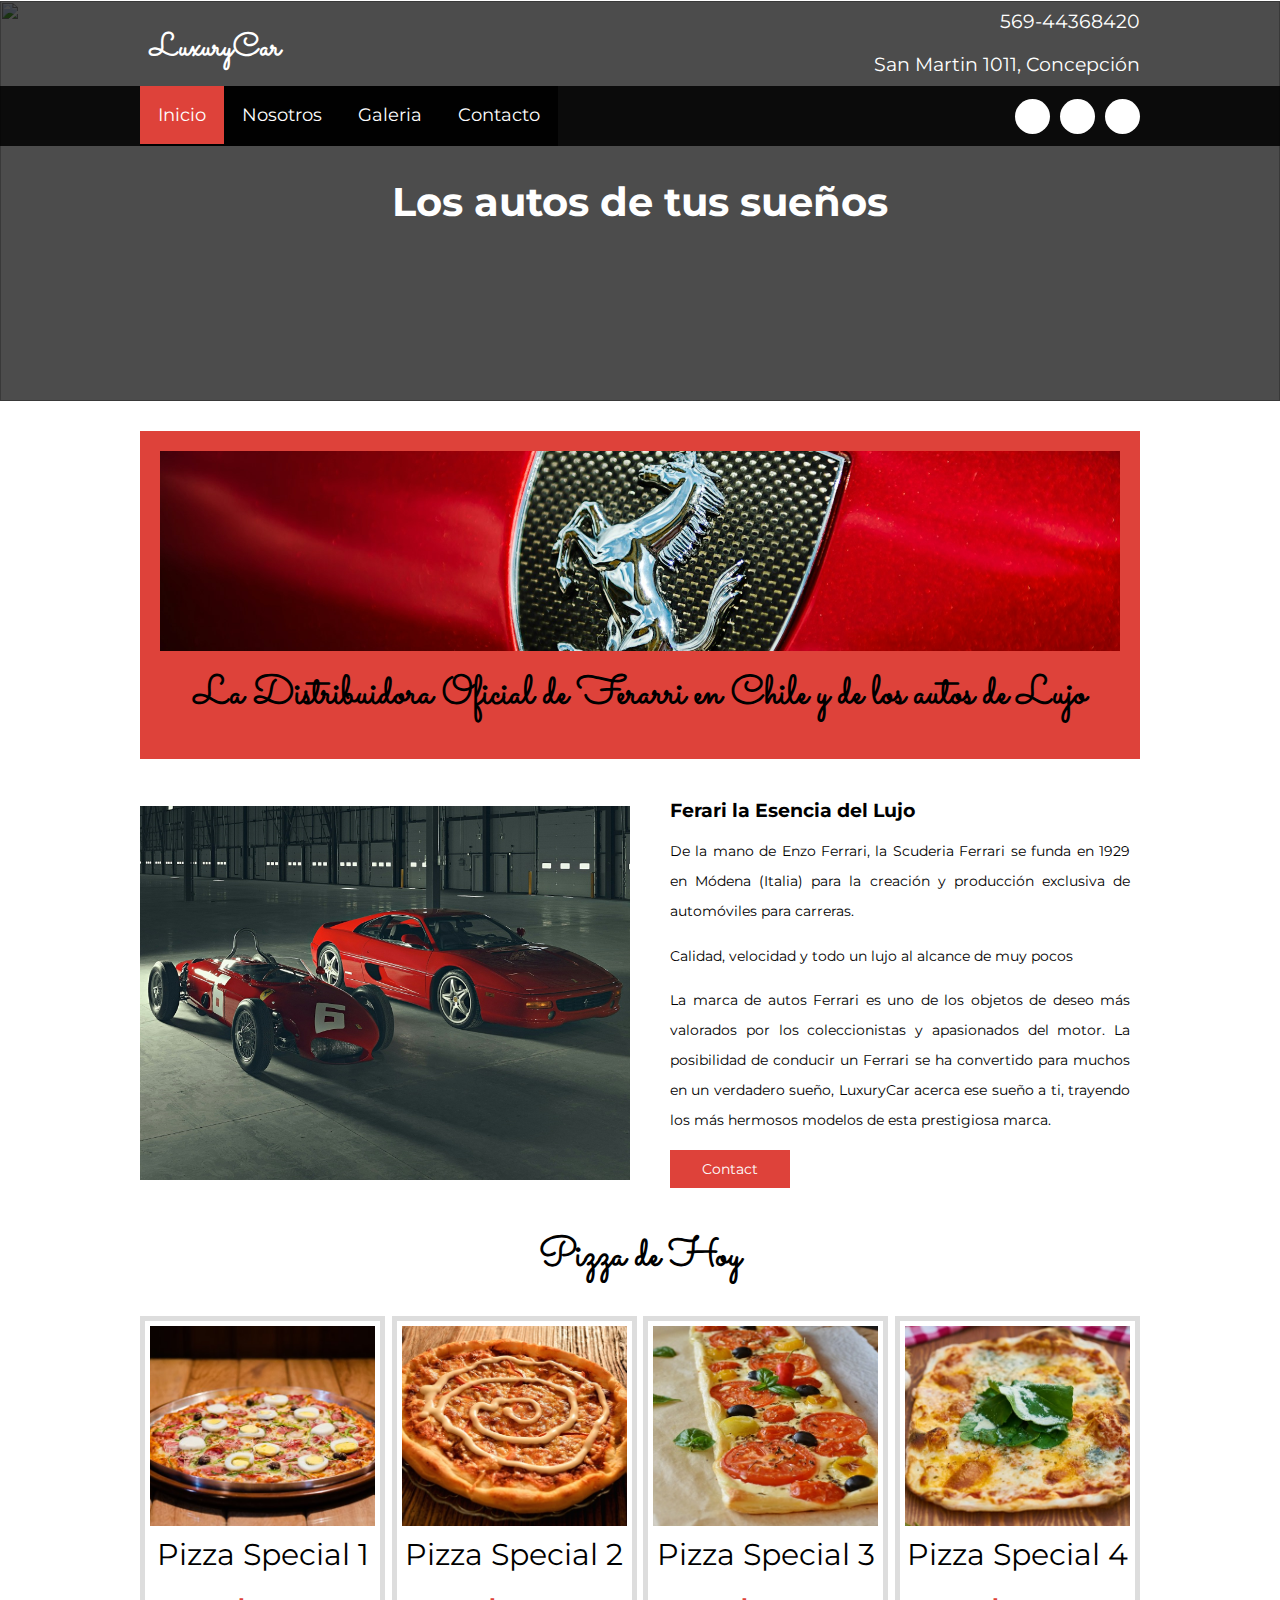
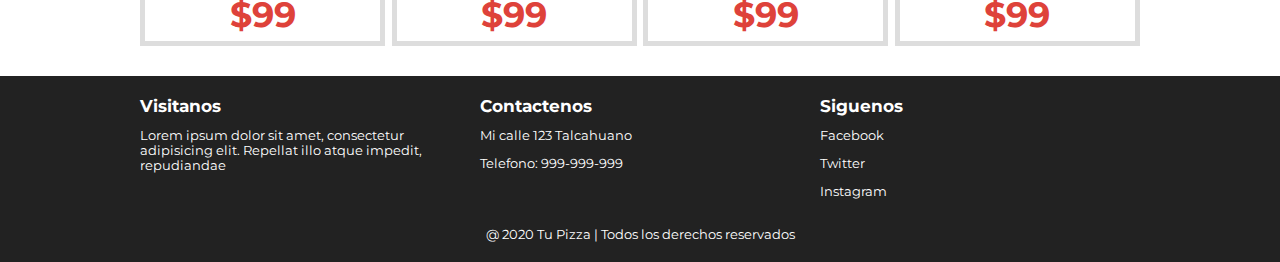
==== index.html @ c45605eb "Creación pagina contacto" ====
<!DOCTYPE html>
<html lang="es">
<head>
    <meta charset="UTF-8">
    <title>Home</title>
    <meta name="viewport" content="width=device-width, user-scalable=yes, initial-scale=1.0, maximum-scale=2.0, minimum-scale=1.0">
    <link rel="stylesheet" href="css/estilo.css">
    <link href="https://file.myfontastic.com/3j45yvRpaWhzeStdASehh9/icons.css" rel="stylesheet">
    
    
</head>
<body>
    <header class="main-header">
        <div class="container container--flex">
            <div class="logo-container column column--50">
                <h1 class="logo">LuxuryCar</h1>
            </div>
            <div class="main-header__contactInfo column column--50">
                <p class="main-header__contactInfo__phone">
                    <span class="icon-phone">569-44368420
                    </span>
                </p>
                <p class="main-header__contactInfo__addres">
                    <span class="icon-location">San Martin 1011, Concepción</span>
                </p>
                
            </div>
        </div>
    </header>
    <nav class="main_nav">
        <div class="container container--flex">
            <span class="icon-menu" id="btnmenu"></span>
            <ul class="menu" id="menu">
                <li class="menu__item"><a href="/" class="menu__link menu__link--select">Inicio</a></li>
                <li class="menu__item"><a href="nosotros.html" class="menu__link">Nosotros</a></li>
                <li class="menu__item"><a href="galeria.html" class="menu__link">Galeria</a></li>
                <li class="menu__item"><a href="contacto.html" class="menu__link">Contacto</a></li>
            </ul>
            <div class="social-icon">
                <a href="" class="social-icon__link"><span class="icon-facebook"></span></a>
                <a href="" class="social-icon__link"><span class="icon-twitter"></span></a>
                <a href="" class="social-icon__link"><span class="icon-instagram"></span></a>
            </div>
        </div>
    </nav>
    <section class="banner">
        <img src="img/port.jpg" alt="" class="banner__img">
        <div class="banner__content">Los autos de tus sueños</div>
    </section>
    <main class="main">
        <section class="group--color">     
            <div class="container">
                <img src="img/simboloF.jpg" alt="" class="portada__img" >
                <div>
                    <h2 class="main__title">La Distribuidora Oficial de Ferarri en Chile y de los autos de Lujo</h2>
                </div>
                
                
            </div>
        </section>
        <section class="group main__about_description">
            <div class="container container--flex">
                <div class="column column--50">
                    <img src="img/foto3.jpg" alt="Portada">
                </div>
                <div class="column column--50">
                    <h3 class="column__title">Ferari la Esencia del Lujo</h3>
                    <p class="colm_tex">De la mano de Enzo Ferrari, la Scuderia Ferrari se funda en 1929 en Módena (Italia) para la creación y producción exclusiva de automóviles para carreras.
                        </p>
                    <p class="colm_tex">Calidad, velocidad y todo un lujo al alcance de muy pocos
                        </p>
                    <p class="colm_tex">La marca de autos Ferrari es uno de los objetos de deseo más valorados por los coleccionistas y apasionados del motor.
                            La posibilidad de conducir un Ferrari se ha convertido para muchos en un verdadero sueño, LuxuryCar acerca ese sueño a ti, trayendo los más hermosos modelos de esta prestigiosa marca.
                        </p>
                    <a href="" class="btn btn--contact">Contact</a>
                </div>
            </div>
        </section>
        <section class="group today-special">
            <h2 class="group__title">Pizza de Hoy</h2>
            <div class="container container--flex">
                <div class="column column--50--25">
                    <img src="img/plato1.jpg" alt="" class="today-special__img">
                    <div class="today-special__tittle">Pizza Special 1</div>
                    <div class="today-special__price">$99</div>
                </div>
                <div class="column column--50--25">
                    <img src="img/plato2.jpg" alt="" class="today-special__img">
                    <div class="today-special__tittle">Pizza Special 2</div>
                    <div class="today-special__price">$99</div>
                </div>
                <div class="column column--50--25">
                    <img src="img/plato3.jpg" alt="" class="today-special__img">
                    <div class="today-special__tittle">Pizza Special 3</div>
                    <div class="today-special__price">$99</div>
                </div>
                <div class="column column--50--25">
                    <img src="img/plato4.jpg" alt="" class="today-special__img">
                    <div class="today-special__tittle">Pizza Special 4</div>
                    <div class="today-special__price">$99</div>
                </div>
            </div>
        </section>
      
    </main>
    <footer class="main-footer">
        <div class="container container--flex">
            <div class="column column--33">
                <h2 class="column__title">Visitanos</h2>
                <p class="column__txt">Lorem ipsum dolor sit amet, consectetur adipisicing elit. Repellat illo atque impedit, repudiandae </p>
            </div>
            <div class="column column--33">
                <h2 class="column__title">Contactenos</h2>
                <p class="column__txt">Mi calle 123 Talcahuano</p>
                <p class="column__txt">Telefono: 999-999-999</p>
               
            </div>
            <div class="column column--33">
                <h2 class="column__title">Siguenos</h2>
                <p class="column__txt"><a href="" class="icon-facebook">Facebook</a></p>
                <p class="column__txt"><a href="" class="icon-twitter">Twitter</a></p>
                <p class="column__txt"><a href="" class="icon-instagram">Instagram</a></p>
            </div>
            <p class="copy">@ 2020 Tu Pizza | Todos los derechos reservados</p>
        </div>
    </footer>
    <script src="js/menu.js"></script>
</body>
</html>
---- css/estilo.css ----
@import url('https://fonts.googleapis.com/css2?family=Montserrat:wght@300&family=Sacramento&display=swap');
*{
    box-sizing: border-box;
}
body{
    font-family: 'Montserrat', sans-serif;
    margin: 0;
}
/*----------------Estilos Base------------------*/


img{
    display: block;
    width: 100%;
    max-width: 100%;
}
h1,h2,h3,h4,h5{
    margin: 0;
}
.container{
    width: 100%;
    margin: auto;
}
.container--flex{
    display: flex;
    flex-wrap: wrap;
    justify-content: space-between;
    align-items: center;
}
.column{
    width: 100%;
}

/*----------------Estilos Header------------------*/


.main-header{
    width: 100%;
}
.logo{
    font-size: 1.9em;
    color: #de423a;
    padding: 10px;
    font-family: 'Sacramento', cursive;
        
}
.main-header__contactInfo__phone{
    background:#de423a;
    color: #fff;
    padding: 10px;
    margin: 0;
}

.main-header__contactInfo__addres{
    padding: 10px;
    margin: 0px;
}
.main-header [class*="icon-"]:before{
    position: relative;
    top:2px;
    right: 3px;
}
/*----------------Estilos Menu------------------*/
.main_nav{
    width: 100%;
    position:relative;
    z-index: 2000;  
    padding: 10px;
}

.icon-menu{
    display: block;
    color: #fff;
    border: 1px solid #fff;
    border-radius: 3px;
    width: 40px;
    height: 40px;
    line-height: 45px;
    text-align: center;
    cursor:pointer;
    font-size: 1.5em;
    
}

.social-icon{
    display: flex;
    justify-content: space-between;
    
}

.social-icon [class*="icon-"]{
    color: black;
    margin-left: 10px;
    display: flex;
    justify-content: center;
    align-items: center;
    font-size: 1.3em;
    width: 35px;
    height: 35px;
    background: #fff;
    border-radius: 50%;
}

.social-icon__link{
    text-decoration: none;
   
}

.menu{
    
    position: absolute;
    top: 75px;
    left: 0;
    width: 100%;
    background: rgba(0,0,0,.85);
    padding:0px;
    margin:0px;
    z-index: 2000px;
    list-style: none;
    text-align: center;
    font-size: 18px;
    height: 0;
    overflow: hidden;
	transition: height .3s linear;
}

.menu__link{
    display: block;
    padding: 15px;
    color: white;
    text-align: center;
    text-decoration: none;
    
}
.menu__link:hover{
     background-color: #DE423A;
}
.menu__link--select{
    background-color: #DE423A;
    
}
.mostrar{
    height: 210px;
}
/*----------------Estilos Banner------------------*/

.banner{
    margin-top:-52px;
    position: relative;
}
.banner:before {
    content: '';
    position: absolute;
    width: 100%;
    height: 100%;
    background: rgba(0,0,0,0.7);
    z-index: 1000;
    top: 0;
}
.banner__img{
    width: 100%;
    height: 400px;
    object-fit: cover
}
.banner__img2{
    width: 100%;
    height: 300px;
    object-fit: cover
}

.portada__img{
    width: 100%;
    height: 200px;
    object-fit: cover
}
.banner__content {
    width: 70%;
    color: white;
    text-align:center;
    position: absolute;
    z-index: 1500;
    top: 50%;
    left: 50%;
    transform: translateX(-50%) translateY(-50%);
    font-size: 1.5em;
    font-weight:bold;
    
}
.banner__content2 {
    width: 70%;
    color: white;
    text-align:center;
    position: absolute;
    z-index: 1500;
    top: 80%;
    left: 50%;
    transform: translateX(-50%) translateY(-50%);
    font-size: 2em;
    font-weight:bold;
    
}

/*----------------Estilos Principales------------------*/
.group--color .container{
	background-color: #DE423A;
	padding: 10px;
	text-align: center;
	
}
.main__title{
	margin: 15px 0;
	font-size: 2.8em;
	font-family: 'Sacramento',cursive;
	
}
.column__title{
	font-size: 1.3em;
}
.main__about_description .column:nth-child(2){
	padding: 10px;
}
.btn{
	
	display: block;
	text-align: center;
	text-decoration: none;
	width: 120px;
	background: #DE423A;
	color: #fff;
	padding:10px;
	margin: 10px auto;
	
}
.group__title{
	font-family:'Sacramento',cursive;
	text-align: center;
	font-weight: bold;
	font-size: 1.8em;
	margin: 30px;
}

.colm_tex{
	line-height: 30px;
	text-align: justify;
}

.today-special .column {
	margin-bottom: 30px;
	text-align: center;
}

.today-special__img{
	margin: auto;
	max-width: 350px;
}

.today-special__tittle{
	
	font-size: 1.3em;
	padding-top: 10px;
	padding-bottom: 20px;
}
.today-special__price{
	font-size: 1.5em;
	color: #DE423a;
	font-weight: bold;
}

/*----------------Estilos Principales------------------*/
.main-footer{
	background: #222;
	color: #fff;
	padding: 10px;
	padding-top: 20px;
	padding-bottom: 20px;
	font-size: .8em;
}
.copy{
	text-align: center;
	margin: auto;
	margin-top: 15px;
	
}

.main-footer [class*="icon-"] {
	color: #fff;
	text-decoration: none;
	
	
}
.main-footer [class*="icon-"]:before{
	position: relative;
	top: 3px;
	right: 5px;
}

/*----------------Estilos Responsivos------------------*/

@media screen and (min-width:480px){
	.logo{
		color: #fff;
		
	}
	.main-header__contactInfo{
		text-align:right;
	}
	.banner{
		margin-top: -145px;
		z-index: -1000;
	}
	.main-header__contactInfo__phone{
		background: none;
	}
	.main-header__contactInfo__addres{
		color: #fff;
	}
	.main_nav{
		background:rgba(0,0,0,0.85);
	}
	.banner__content{
		font-size:1.5em;
	}
	.column--50{
		width: 49%;
	}
	.column--50--25{
		width: 49%;
	}
	.column--33{
		width: 32%;
	}
	
	.main__about_description .column:nth-child(2){
		padding-left: 20px;
		font-size: .9em;
		
	}
	.main__about_description .btn{
		margin: 0;
	}
	.today-special .column {
		border: 5px solid #ddd;
		padding: 5px;
	}
	.today-special__img{
		height: 200px;
		object-fit: cover;
	}
	.main-footer .container--flex{
		align-items: flex-start;
	}
	
	
}
@media screen and (min-width:1024px){
.container{
		width: 1000px
	}
	.logo{
		padding-top: 20px;
		font-size: 2em;
	
		
	}
		
	.main-header__contactInfo__phone,
	.main-header__contactInfo__addres{
		font-size: 1.18em;
		padding-right: 0px;
		
		
		
	}
	
	.main_nav{
    
    	padding: 0px;
	}
	
	.banner__content{
		font-size:2.5em;
	}
	
	.icon-menu{
		display: none;
	}
	
	.menu{
		position: static;
		display: flex;
		height: 60px;
		width: auto;
	}
	
	.menu__link{
   
    	padding: 18px;
      
	}
	.group--color .container{
		margin-top: 30px;
		margin-bottom: 30px;
		padding: 20px
	
	}
	.main__title{
		font-size: 2.5em;
	}
	.main__about_description .column--50:nth-child(2) .column__txt
	{
		line-height: 55px;
		text-align: justify;
		
	}
	.group__title{
		font-size: 2.5em;
	}
	.column--50--25{
		width: 24.5%;
	}
	.today-special__tittle{
	
		font-size: 1.9em;
		
	}
	.today-special__price{
	font-size: 2.2em;
	
	}
}
/*formulario*/

.formulario {
	margin-top: 20px;
    background-color: grey;
    width: min( 60rem, 100% ); /** Utilizar el valor más pequeño **/
    margin: left;
    padding: 2rem;
    border-radius: 1rem;
}

.formulario fieldset {
    border: none;
}
.formulario legend {
    text-align: center;
    font-size: 1.8rem;
    text-transform: uppercase;
    font-weight: 700;
    margin-bottom: 2rem;
    color: var(--primario);
}

@media (min-width: 768px) {
    .contenedor-campos {
        display: grid;
        grid-template-columns: 50% 50%;
        grid-template-rows: auto auto 20rem ;
        column-gap: 1rem;
    }

    .campo:nth-child(3),
    .campo:nth-child(4) {
        grid-column: 1 / 3;
    }
}
.campo {
    margin-bottom: 1rem;
}
.campo label {
    color: var(--blanco);
    font-weight: bold;
    margin-bottom: .5rem;
    display: block;
}
.campo textarea {
    height: 10rem;
}

.input-text {
    width: 100%;
    border: none;
    padding: 1.5rem;
    border-radius: .5rem;
}
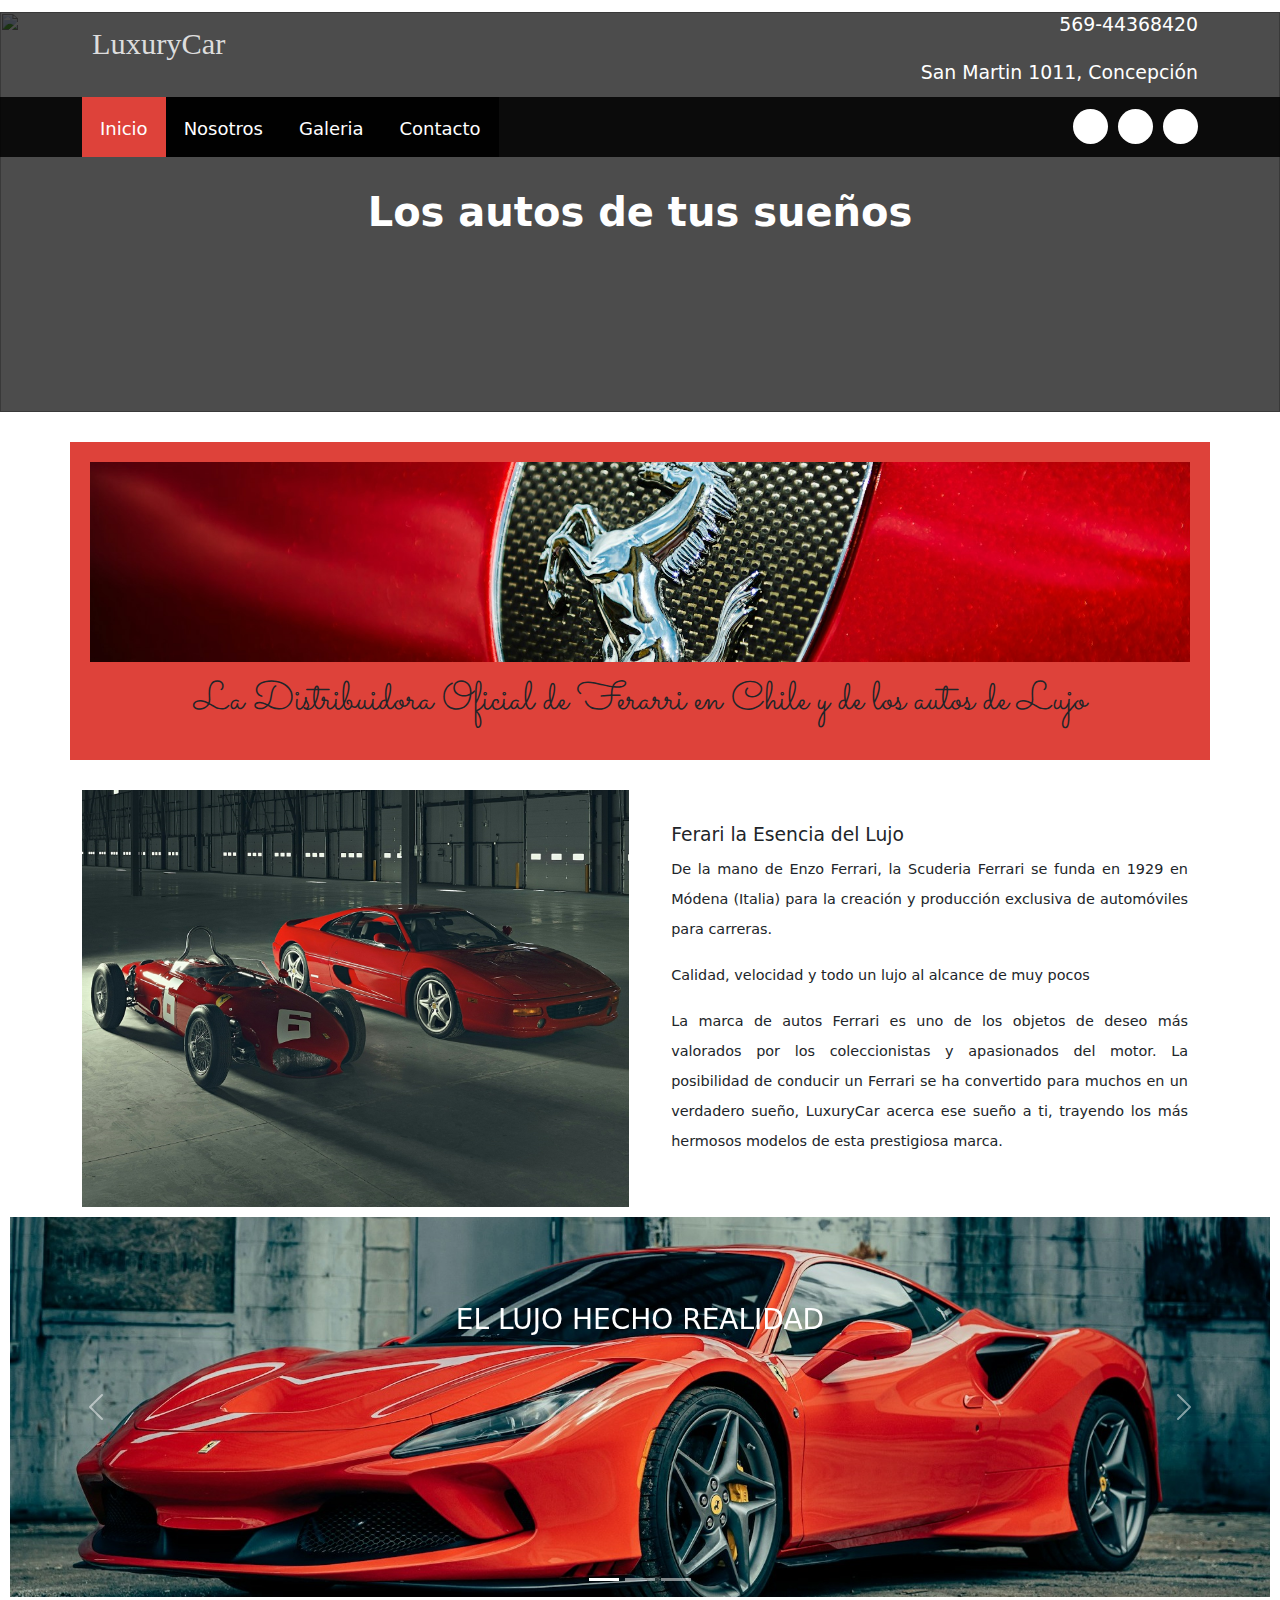
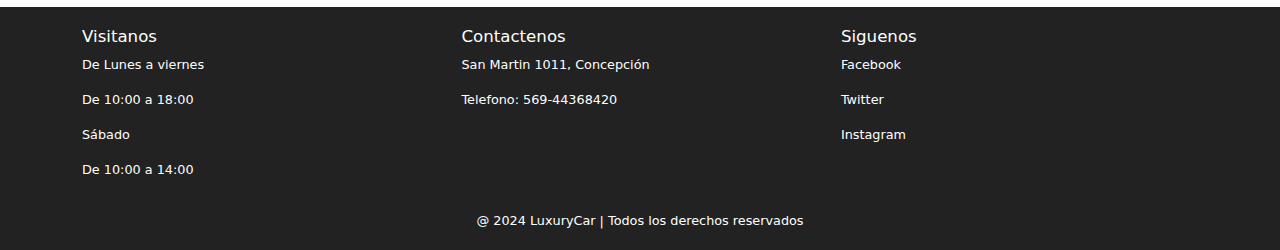
==== commit a8e4f091: "Arreglos portada" ====
--- a/index.html
+++ b/index.html
@@ -6,14 +6,14 @@
     <meta name="viewport" content="width=device-width, user-scalable=yes, initial-scale=1.0, maximum-scale=2.0, minimum-scale=1.0">
     <link rel="stylesheet" href="css/estilo.css">
     <link href="https://file.myfontastic.com/3j45yvRpaWhzeStdASehh9/icons.css" rel="stylesheet">
-    
+    <link href="https://cdn.jsdelivr.net/npm/bootstrap@5.3.3/dist/css/bootstrap.min.css" rel="stylesheet" integrity="sha384-QWTKZyjpPEjISv5WaRU9OFeRpok6YctnYmDr5pNlyT2bRjXh0JMhjY6hW+ALEwIH" crossorigin="anonymous">
     
 </head>
 <body>
     <header class="main-header">
         <div class="container container--flex">
             <div class="logo-container column column--50">
-                <h1 class="logo">LuxuryCar</h1>
+                <h1 class="logo2">LuxuryCar</h1>
             </div>
             <div class="main-header__contactInfo column column--50">
                 <p class="main-header__contactInfo__phone">
@@ -53,8 +53,7 @@
                 <img src="img/simboloF.jpg" alt="" class="portada__img" >
                 <div>
                     <h2 class="main__title">La Distribuidora Oficial de Ferarri en Chile y de los autos de Lujo</h2>
-                </div>
-                
+                </div>             
                 
             </div>
         </section>
@@ -72,47 +71,73 @@
                     <p class="colm_tex">La marca de autos Ferrari es uno de los objetos de deseo más valorados por los coleccionistas y apasionados del motor.
                             La posibilidad de conducir un Ferrari se ha convertido para muchos en un verdadero sueño, LuxuryCar acerca ese sueño a ti, trayendo los más hermosos modelos de esta prestigiosa marca.
                         </p>
-                    <a href="" class="btn btn--contact">Contact</a>
+                    
                 </div>
             </div>
         </section>
-        <section class="group today-special">
-            <h2 class="group__title">Pizza de Hoy</h2>
-            <div class="container container--flex">
-                <div class="column column--50--25">
-                    <img src="img/plato1.jpg" alt="" class="today-special__img">
-                    <div class="today-special__tittle">Pizza Special 1</div>
-                    <div class="today-special__price">$99</div>
+            
+        <section>
+            <div id="carouselExampleIndicators" class="carousel slide">
+                <div class="carousel-indicators">
+                  <button type="button" data-bs-target="#carouselExampleIndicators" data-bs-slide-to="0" class="active" aria-current="true" aria-label="Slide 1"></button>
+                  <button type="button" data-bs-target="#carouselExampleIndicators" data-bs-slide-to="1" aria-label="Slide 2"></button>
+                  <button type="button" data-bs-target="#carouselExampleIndicators" data-bs-slide-to="2" aria-label="Slide 3"></button>
                 </div>
-                <div class="column column--50--25">
-                    <img src="img/plato2.jpg" alt="" class="today-special__img">
-                    <div class="today-special__tittle">Pizza Special 2</div>
-                    <div class="today-special__price">$99</div>
+                <div class="carousel-inner">
+                  <div class="carousel-item active d-item">
+                    <img src="/img/portv.jpg" class="d-block w-100 d-img" alt="slide1">
+                    <div class="carousel-caption top-0 mt-4">
+                       <p class="mt-5 fs-3 text-uppercase">El Lujo Hecho Realidad</p> 
+                                          
+                    </div>              
                 </div>
-                <div class="column column--50--25">
-                    <img src="img/plato3.jpg" alt="" class="today-special__img">
-                    <div class="today-special__tittle">Pizza Special 3</div>
-                    <div class="today-special__price">$99</div>
+                  <div class="carousel-item d-item">
+                    <img src="/img/portadav.jpg" class="d-block w-100 d-img" alt="slide2">
+                    <div class="carousel-caption top-0 mt-4">
+                        <p class="mt-5 fs-3 text-uppercase">El Lujo Hecho Realidad</p> 
+                                         
+                     </div>  
+                  </div>
+                  <div class="carousel-item d-item">
+                    <img src="/img/Port3v.jpg" class="d-block w-100 d-img" alt="slide3">
+                    <div class="carousel-caption top-0 mt-4">
+                        <p class="mt-5 fs-3 text-uppercase">El Lujo Hecho Realidad</p> 
+                                          
+                     </div>  
+                  </div>
                 </div>
-                <div class="column column--50--25">
-                    <img src="img/plato4.jpg" alt="" class="today-special__img">
-                    <div class="today-special__tittle">Pizza Special 4</div>
-                    <div class="today-special__price">$99</div>
-                </div>
-            </div>
+                <button class="carousel-control-prev" type="button" data-bs-target="#carouselExampleIndicators" data-bs-slide="prev">
+                  <span class="carousel-control-prev-icon" aria-hidden="true"></span>
+                  <span class="visually-hidden">Previous</span>
+                </button>
+                <button class="carousel-control-next" type="button" data-bs-target="#carouselExampleIndicators" data-bs-slide="next">
+                  <span class="carousel-control-next-icon" aria-hidden="true"></span>
+                  <span class="visually-hidden">Next</span>
+                </button>
+              </div>
+
         </section>
-      
+
+
+
     </main>
     <footer class="main-footer">
         <div class="container container--flex">
             <div class="column column--33">
                 <h2 class="column__title">Visitanos</h2>
-                <p class="column__txt">Lorem ipsum dolor sit amet, consectetur adipisicing elit. Repellat illo atque impedit, repudiandae </p>
+                <div>
+                    <p class="column__txt">De Lunes a viernes</p>
+                    <p class="column__txt">De 10:00 a 18:00</p>
+                    <p class="column__txt">Sábado</p>
+                    <p class="column__txt">De 10:00 a 14:00</p>
+
+                </div>
+                
             </div>
             <div class="column column--33">
                 <h2 class="column__title">Contactenos</h2>
-                <p class="column__txt">Mi calle 123 Talcahuano</p>
-                <p class="column__txt">Telefono: 999-999-999</p>
+                <p class="column__txt">San Martin 1011, Concepción</p>
+                <p class="column__txt">Telefono: 569-44368420</p>
                
             </div>
             <div class="column column--33">
@@ -121,9 +146,10 @@
                 <p class="column__txt"><a href="" class="icon-twitter">Twitter</a></p>
                 <p class="column__txt"><a href="" class="icon-instagram">Instagram</a></p>
             </div>
-            <p class="copy">@ 2020 Tu Pizza | Todos los derechos reservados</p>
+            <p class="copy">@ 2024 LuxuryCar | Todos los derechos reservados</p>
         </div>
     </footer>
     <script src="js/menu.js"></script>
+    <script src="https://cdn.jsdelivr.net/npm/bootstrap@5.3.3/dist/js/bootstrap.bundle.min.js" integrity="sha384-YvpcrYf0tY3lHB60NNkmXc5s9fDVZLESaAA55NDzOxhy9GkcIdslK1eN7N6jIeHz" crossorigin="anonymous"></script>
 </body>
 </html>--- a/css/estilo.css
+++ b/css/estilo.css
@@ -3,8 +3,19 @@
     box-sizing: border-box;
 }
 body{
-    font-family: 'Montserrat', sans-serif;
+    font-family: sans-serif;
     margin: 0;
+}
+
+/* paleta de colores*/
+
+:root {
+    --blanco: #ffffff;
+    --oscuro: #212121;
+    --primario: #FFC107;
+    --secundario: #0097A7;
+    --gris: #757575;
+    --grisClaro: #DFE9F3;
 }
 /*----------------Estilos Base------------------*/
 
@@ -43,6 +54,12 @@
     padding: 10px;
     font-family: 'Sacramento', cursive;
         
+}
+.logo2{
+    font-size: 1.9em;
+    color: #ddd;
+    padding: 10px;
+    font-family: Georgia, 'Times New Roman', Times, serif;
 }
 .main-header__contactInfo__phone{
     background:#de423a;
@@ -232,7 +249,7 @@
 	
 }
 .group__title{
-	font-family:'Sacramento',cursive;
+	font-family:'Gill Sans', 'Gill Sans MT', Calibri, 'Trebuchet MS', sans-serif;
 	text-align: center;
 	font-weight: bold;
 	font-size: 1.8em;
@@ -256,15 +273,22 @@
 
 .today-special__tittle{
 	
-	font-size: 1.3em;
+	font-size: 1em;
 	padding-top: 10px;
 	padding-bottom: 20px;
 }
 .today-special__price{
-	font-size: 1.5em;
-	color: #DE423a;
+	font-size: 0,4em;
+	color: #474444;
 	font-weight: bold;
 }
+
+.today-special__price2{
+	font-size: 0,4em;
+	color: #474444;
+	font-weight: bold;
+}
+
 
 /*----------------Estilos Principales------------------*/
 .main-footer{
@@ -431,9 +455,9 @@
 /*formulario*/
 
 .formulario {
-	margin-top: 20px;
+	margin: 20px;
     background-color: grey;
-    width: min( 60rem, 100% ); /** Utilizar el valor más pequeño **/
+    width: min( 50rem, 50% ); /** Utilizar el valor más pequeño **/
     margin: left;
     padding: 2rem;
     border-radius: 1rem;
@@ -444,11 +468,11 @@
 }
 .formulario legend {
     text-align: center;
-    font-size: 1.8rem;
+    font-size: 1.4rem;
     text-transform: uppercase;
     font-weight: 700;
     margin-bottom: 2rem;
-    color: var(--primario);
+    color: rgb(214, 214, 81);
 }
 
 @media (min-width: 768px) {
@@ -480,17 +504,68 @@
 .input-text {
     width: 100%;
     border: none;
-    padding: 1.5rem;
+    padding: 1rem;
     border-radius: .5rem;
 }
 
-
-
-
-
-
-
-
-
-
-
+.boton {
+    background-color: var(--secundario);
+    color: var(--blanco);
+    padding: 1rem 3rem;
+    margin-top: 3rem;
+    font-size: 2rem;
+    text-decoration: none;
+    text-transform: uppercase;
+    font-weight: bold;
+    border-radius: .5rem;
+    width: 90%;
+    text-align: center;
+    border: none;
+}
+
+@media (min-width: 768px) {
+    .boton {
+        width: auto;
+    }
+}
+.boton:hover {
+    cursor: pointer;
+}
+
+.w-sm-100 {
+    width: 100%;
+}
+@media (min-width: 768px) {
+    .w-sm-100 {
+        width: auto;
+    }
+}
+.flex {
+    display: flex;
+}
+
+
+
+.izqproy{
+    float: left;
+    width: 100%;
+    height: 500px;
+}
+.derproy{
+    position: relative;
+    bottom: 300px;
+    left: 50%;
+    
+}
+
+.d-item{
+    height: 400px;
+    padding: 10px;
+}
+
+.d-img{
+    height: 100%;
+    object-fit: cover;
+    filter: brightness(0,6);
+}
+
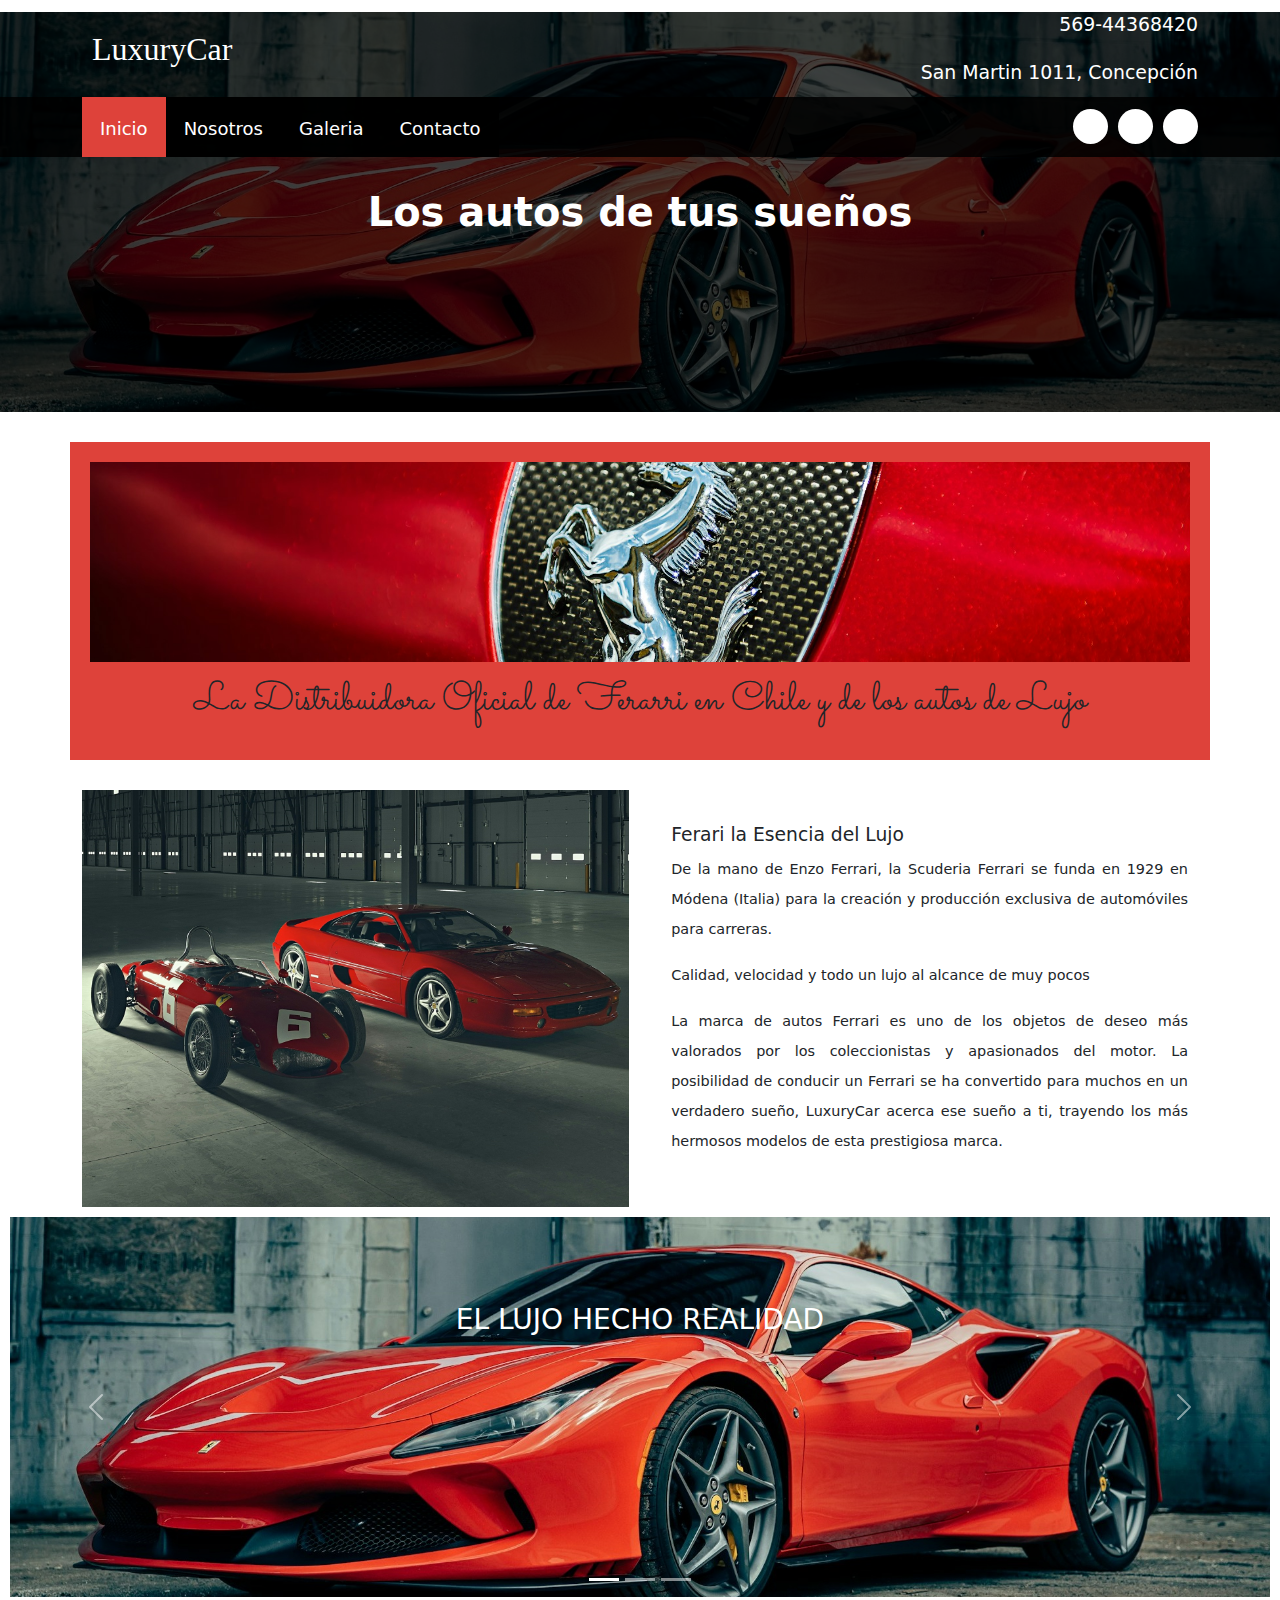
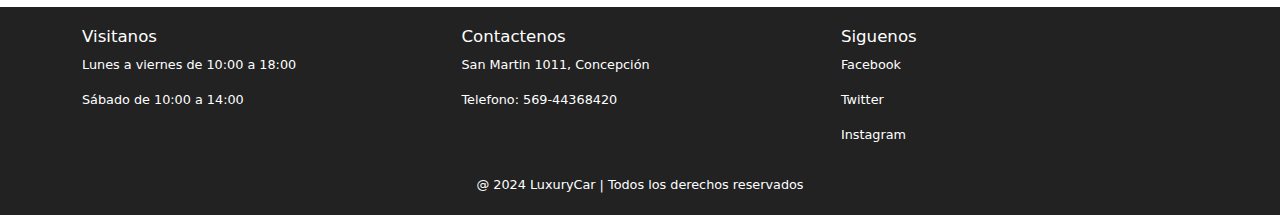
==== commit f905997b: "Agreagar galeria y carrusel a notros" ====
--- a/index.html
+++ b/index.html
@@ -13,7 +13,7 @@
     <header class="main-header">
         <div class="container container--flex">
             <div class="logo-container column column--50">
-                <h1 class="logo2">LuxuryCar</h1>
+                <h1 class="logo">LuxuryCar</h1>
             </div>
             <div class="main-header__contactInfo column column--50">
                 <p class="main-header__contactInfo__phone">
@@ -44,7 +44,7 @@
         </div>
     </nav>
     <section class="banner">
-        <img src="img/port.jpg" alt="" class="banner__img">
+        <img src="img/portv.jpg" alt="" class="banner__img">
         <div class="banner__content">Los autos de tus sueños</div>
     </section>
     <main class="main">
@@ -87,8 +87,7 @@
                   <div class="carousel-item active d-item">
                     <img src="/img/portv.jpg" class="d-block w-100 d-img" alt="slide1">
                     <div class="carousel-caption top-0 mt-4">
-                       <p class="mt-5 fs-3 text-uppercase">El Lujo Hecho Realidad</p> 
-                                          
+                       <p class="mt-5 fs-3 text-uppercase">El Lujo Hecho Realidad</p>                                         
                     </div>              
                 </div>
                   <div class="carousel-item d-item">
@@ -118,19 +117,14 @@
 
         </section>
 
-
-
     </main>
     <footer class="main-footer">
         <div class="container container--flex">
             <div class="column column--33">
                 <h2 class="column__title">Visitanos</h2>
                 <div>
-                    <p class="column__txt">De Lunes a viernes</p>
-                    <p class="column__txt">De 10:00 a 18:00</p>
-                    <p class="column__txt">Sábado</p>
-                    <p class="column__txt">De 10:00 a 14:00</p>
-
+                    <p class="column__txt">Lunes a viernes de 10:00 a 18:00</p> 
+                    <p class="column__txt">Sábado de 10:00 a 14:00</p>
                 </div>
                 
             </div>
--- a/css/estilo.css
+++ b/css/estilo.css
@@ -52,14 +52,15 @@
     font-size: 1.9em;
     color: #de423a;
     padding: 10px;
-    font-family: 'Sacramento', cursive;
-        
-}
+    font-family: Georgia, 'Times New Roman', Times, serif;   
+}
+
 .logo2{
     font-size: 1.9em;
-    color: #ddd;
+    color: white;
     padding: 10px;
-    font-family: Georgia, 'Times New Roman', Times, serif;
+    font-weight: bold;
+    font-family: Georgia, 'Times New Roman', Times, serif;   
 }
 .main-header__contactInfo__phone{
     background:#de423a;
@@ -383,7 +384,6 @@
 	.logo{
 		padding-top: 20px;
 		font-size: 2em;
-	
 		
 	}
 		
@@ -391,8 +391,6 @@
 	.main-header__contactInfo__addres{
 		font-size: 1.18em;
 		padding-right: 0px;
-		
-		
 		
 	}
 	
@@ -569,3 +567,13 @@
     filter: brightness(0,6);
 }
 
+.d-item2{
+    height: 350px;
+    padding: 30px;
+}
+
+.d-img2{
+    height: 100%;
+    object-fit: cover;
+    filter: brightness(0,6);
+}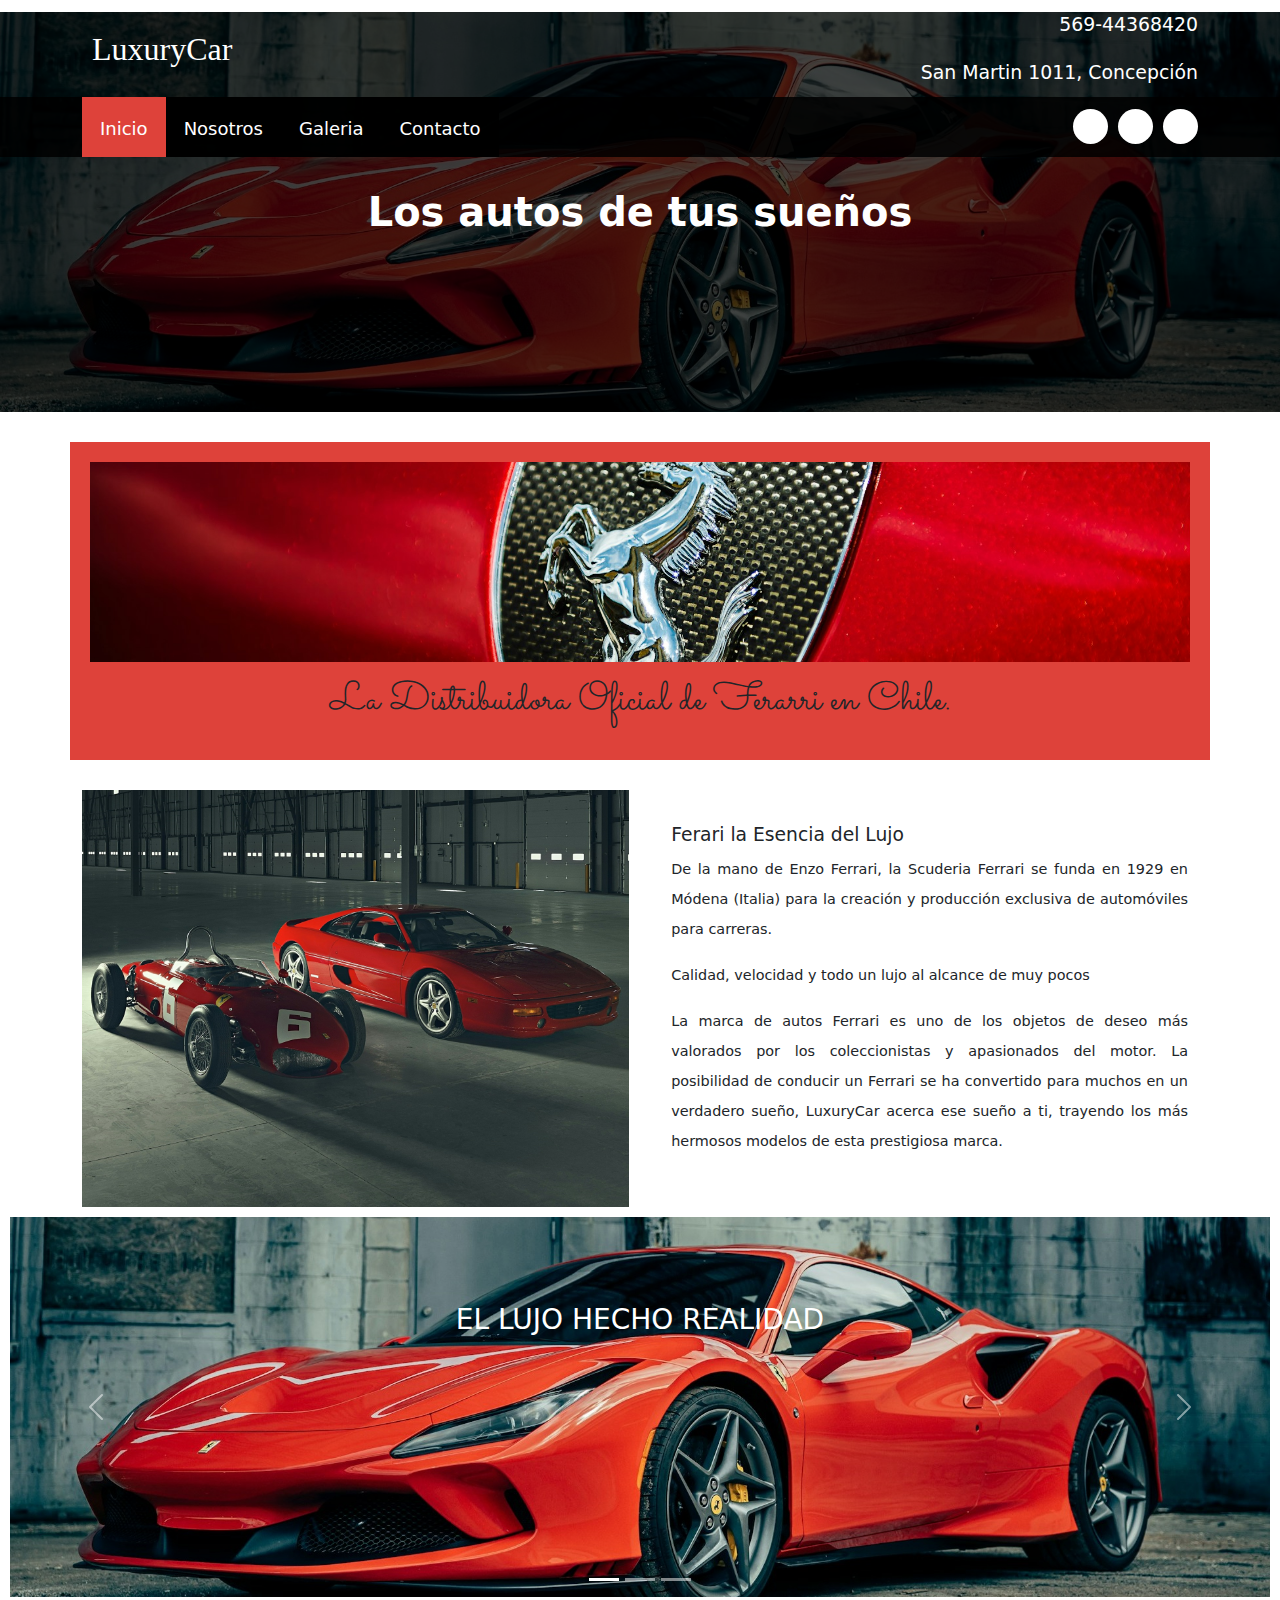
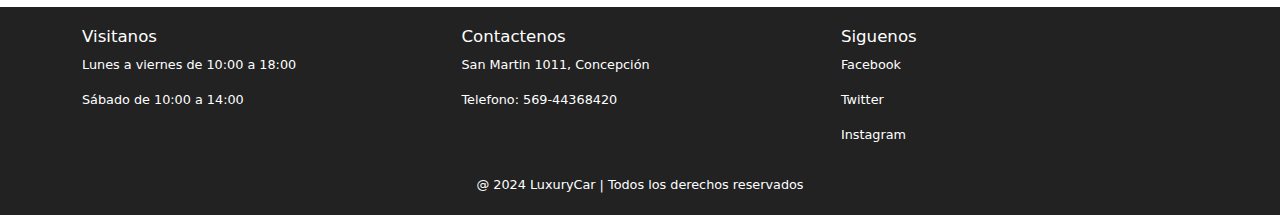
==== commit 660ca85b: "Cambios de estilos nosotros" ====
--- a/index.html
+++ b/index.html
@@ -52,7 +52,7 @@
             <div class="container">
                 <img src="img/simboloF.jpg" alt="" class="portada__img" >
                 <div>
-                    <h2 class="main__title">La Distribuidora Oficial de Ferarri en Chile y de los autos de Lujo</h2>
+                    <h2 class="main__title">La Distribuidora Oficial de Ferarri en Chile.</h2>
                 </div>             
                 
             </div>
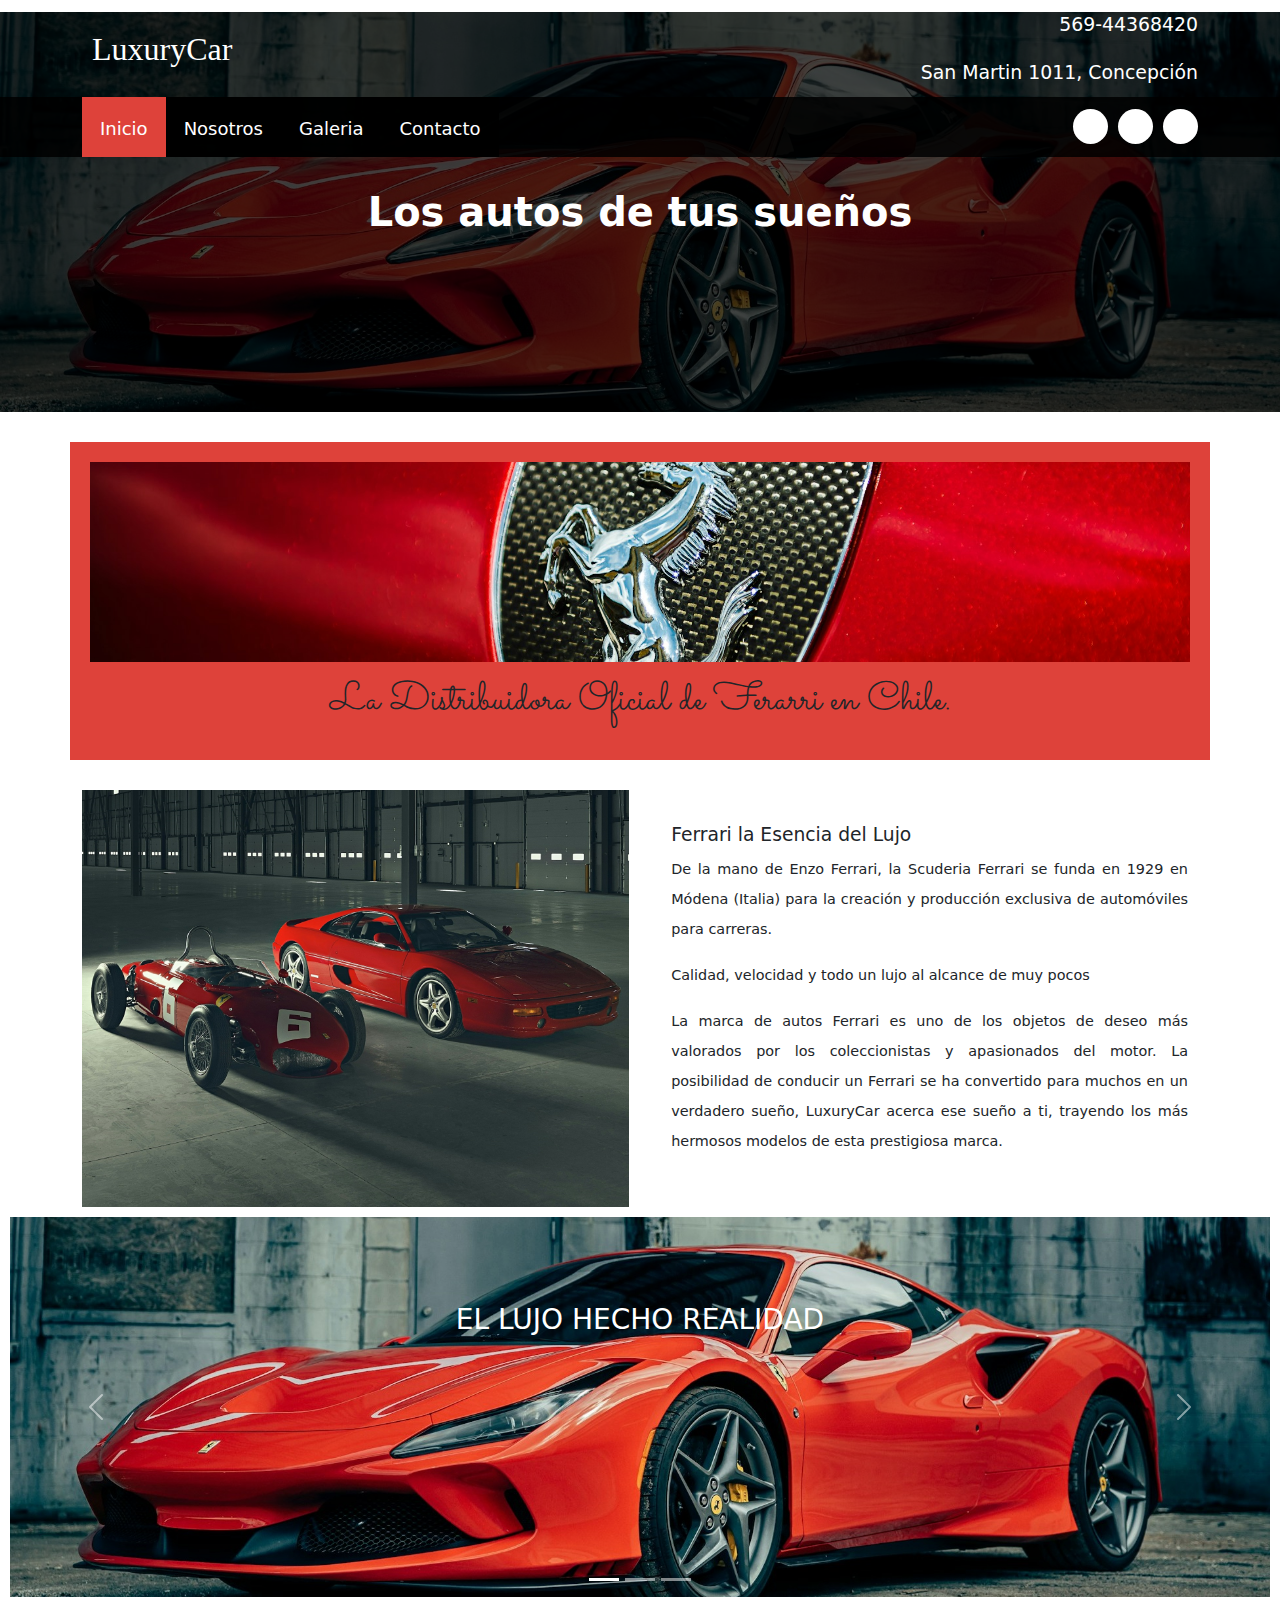
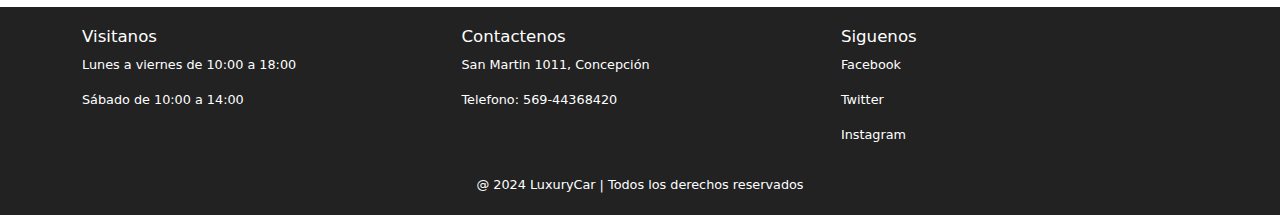
==== commit 70555910: "arreglar letra" ====
--- a/index.html
+++ b/index.html
@@ -63,7 +63,7 @@
                     <img src="img/foto3.jpg" alt="Portada">
                 </div>
                 <div class="column column--50">
-                    <h3 class="column__title">Ferari la Esencia del Lujo</h3>
+                    <h3 class="column__title">Ferrari la Esencia del Lujo</h3>
                     <p class="colm_tex">De la mano de Enzo Ferrari, la Scuderia Ferrari se funda en 1929 en Módena (Italia) para la creación y producción exclusiva de automóviles para carreras.
                         </p>
                     <p class="colm_tex">Calidad, velocidad y todo un lujo al alcance de muy pocos
--- a/css/estilo.css
+++ b/css/estilo.css
@@ -451,27 +451,60 @@
 	}
 }
 /*formulario*/
-
-.formulario {
-	margin: 20px;
-    background-color: grey;
-    width: min( 50rem, 50% ); /** Utilizar el valor más pequeño **/
-    margin: left;
-    padding: 2rem;
-    border-radius: 1rem;
-}
-
-.formulario fieldset {
-    border: none;
-}
-.formulario legend {
-    text-align: center;
-    font-size: 1.4rem;
-    text-transform: uppercase;
-    font-weight: 700;
-    margin-bottom: 2rem;
-    color: rgb(214, 214, 81);
-}
+form {
+   
+    width: 500px;
+    padding-top: 30px;
+    padding: 2em;
+    border: 1px solid #ccc;
+    border-radius: 1em;
+  }
+  
+  ul {
+    list-style: none;
+    padding: 0;
+    margin: 0;
+  }
+  
+  form li + li {
+    margin-top: 1em;
+  }
+  
+  label {
+    display: inline-block;
+    width: 90px;
+    text-align: right;
+  }
+  
+  input,
+  textarea {
+    font: 1em sans-serif;
+    width: 300px;
+    box-sizing: border-box;
+    border: 1px solid #999;
+  }
+  
+  input:focus,
+  textarea:focus {
+    border-color: #000;
+  }
+  
+  textarea {
+    vertical-align: top;
+    height: 5em;
+  }
+  
+  .button {
+    padding-left: 90px;
+  }
+  
+  button {
+    margin-left: 0.5em;
+  }
+
+
+
+
 
 @media (min-width: 768px) {
     .contenedor-campos {
@@ -543,19 +576,6 @@
 }
 
 
-
-.izqproy{
-    float: left;
-    width: 100%;
-    height: 500px;
-}
-.derproy{
-    position: relative;
-    bottom: 300px;
-    left: 50%;
-    
-}
-
 .d-item{
     height: 400px;
     padding: 10px;
@@ -576,4 +596,5 @@
     height: 100%;
     object-fit: cover;
     filter: brightness(0,6);
-}+}
+
